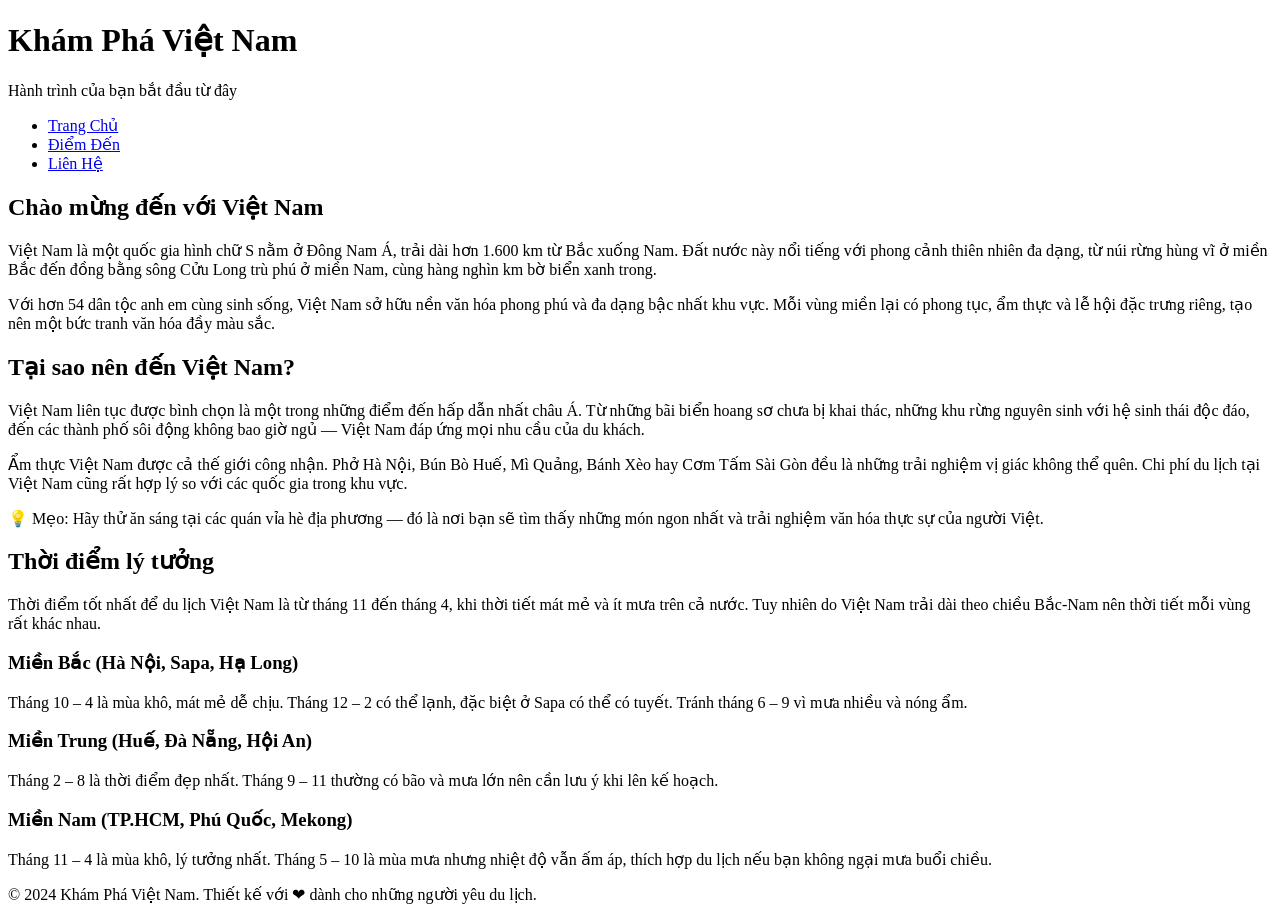
==== index.html @ ee21810f "Update index.html" ====
<!DOCTYPE html>
<html lang="vi">

<head>
    <meta charset="UTF-8">
    <meta name="viewport" content="width=device-width, initial-scale=1.0">
    <title>Khám Phá Việt Nam</title>
    <link rel="stylesheet" href="styles.css">
</head>

<body>
    <header>
        <h1>Khám Phá Việt Nam</h1>
        <p class="tagline">Hành trình của bạn bắt đầu từ đây</p>
    </header>

    <nav>
        <ul>
            <li><a href="index.html">Trang Chủ</a></li>
            <li><a href="destinations.html">Điểm Đến</a></li>
            <li><a href="contact.html">Liên Hệ</a></li>
        </ul>
    </nav>

    <main>
        <h2>Chào mừng đến với Việt Nam</h2>
        <p>Việt Nam là một quốc gia hình chữ S nằm ở Đông Nam Á, trải dài hơn 1.600 km từ Bắc xuống Nam. Đất nước này
            nổi tiếng với phong cảnh thiên nhiên đa dạng, từ núi rừng hùng vĩ ở miền Bắc đến đồng bằng sông Cửu Long trù
            phú ở miền Nam, cùng hàng nghìn km bờ biển xanh trong.</p>
        <p>Với hơn 54 dân tộc anh em cùng sinh sống, Việt Nam sở hữu nền văn hóa phong phú và đa dạng bậc nhất khu vực.
            Mỗi vùng miền lại có phong tục, ẩm thực và lễ hội đặc trưng riêng, tạo nên một bức tranh văn hóa đầy màu
            sắc.</p>

        <h2>Tại sao nên đến Việt Nam?</h2>
        <p>Việt Nam liên tục được bình chọn là một trong những điểm đến hấp dẫn nhất châu Á. Từ những bãi biển hoang sơ
            chưa bị khai thác, những khu rừng nguyên sinh với hệ sinh thái độc đáo, đến các thành phố sôi động không bao
            giờ ngủ — Việt Nam đáp ứng mọi nhu cầu của du khách.</p>
        <p>Ẩm thực Việt Nam được cả thế giới công nhận. Phở Hà Nội, Bún Bò Huế, Mì Quảng, Bánh Xèo hay Cơm Tấm Sài Gòn
            đều là những trải nghiệm vị giác không thể quên. Chi phí du lịch tại Việt Nam cũng rất hợp lý so với các
            quốc gia trong khu vực.</p>
        <div class="tip">💡 Mẹo: Hãy thử ăn sáng tại các quán vỉa hè địa phương — đó là nơi bạn sẽ tìm thấy những món
            ngon nhất và trải nghiệm văn hóa thực sự của người Việt.</div>

        <h2>Thời điểm lý tưởng</h2>
        <p>Thời điểm tốt nhất để du lịch Việt Nam là từ tháng 11 đến tháng 4, khi thời tiết mát mẻ và ít mưa trên cả
            nước. Tuy nhiên do Việt Nam trải dài theo chiều Bắc-Nam nên thời tiết mỗi vùng rất khác nhau.</p>

        <h3>Miền Bắc (Hà Nội, Sapa, Hạ Long)</h3>
        <p>Tháng 10 – 4 là mùa khô, mát mẻ dễ chịu. Tháng 12 – 2 có thể lạnh, đặc biệt ở Sapa có thể có tuyết. Tránh
            tháng 6 – 9 vì mưa nhiều và nóng ẩm.</p>

        <h3>Miền Trung (Huế, Đà Nẵng, Hội An)</h3>
        <p>Tháng 2 – 8 là thời điểm đẹp nhất. Tháng 9 – 11 thường có bão và mưa lớn nên cần lưu ý khi lên kế hoạch.</p>

        <h3>Miền Nam (TP.HCM, Phú Quốc, Mekong)</h3>
        <p>Tháng 11 – 4 là mùa khô, lý tưởng nhất. Tháng 5 – 10 là mùa mưa nhưng nhiệt độ vẫn ấm áp, thích hợp du lịch
            nếu bạn không ngại mưa buổi chiều.</p>
    </main>

    <footer>
        <p>&copy; 2024 Khám Phá Việt Nam. Thiết kế với ❤ dành cho những người yêu du lịch.</p>
    </footer>
</body>

</html>
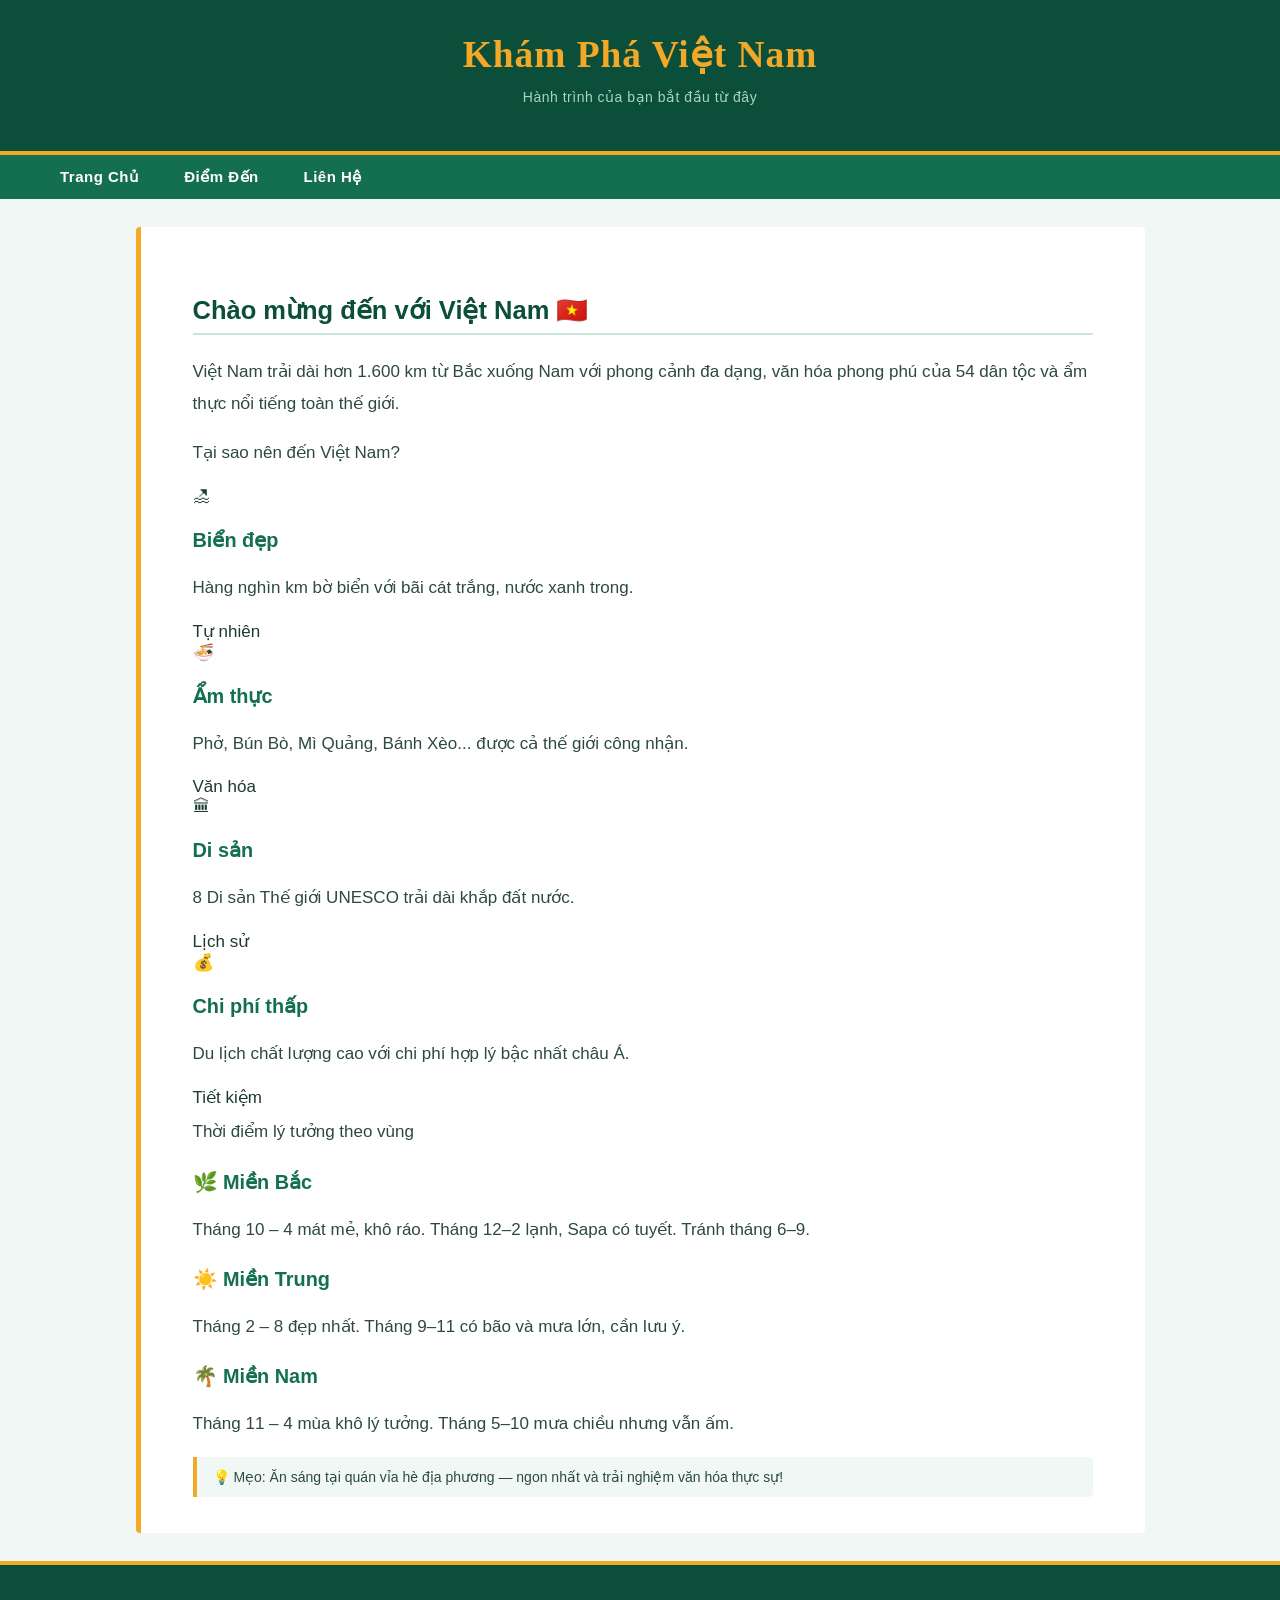
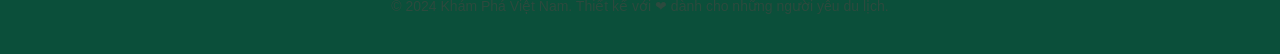
==== commit 6eb3030b: "Update index.html" ====
--- a/index.html
+++ b/index.html
@@ -1,13 +1,11 @@
 <!DOCTYPE html>
 <html lang="vi">
-
 <head>
     <meta charset="UTF-8">
     <meta name="viewport" content="width=device-width, initial-scale=1.0">
     <title>Khám Phá Việt Nam</title>
     <link rel="stylesheet" href="styles.css">
 </head>
-
 <body>
     <header>
         <h1>Khám Phá Việt Nam</h1>
@@ -23,43 +21,60 @@
     </nav>
 
     <main>
-        <h2>Chào mừng đến với Việt Nam</h2>
-        <p>Việt Nam là một quốc gia hình chữ S nằm ở Đông Nam Á, trải dài hơn 1.600 km từ Bắc xuống Nam. Đất nước này
-            nổi tiếng với phong cảnh thiên nhiên đa dạng, từ núi rừng hùng vĩ ở miền Bắc đến đồng bằng sông Cửu Long trù
-            phú ở miền Nam, cùng hàng nghìn km bờ biển xanh trong.</p>
-        <p>Với hơn 54 dân tộc anh em cùng sinh sống, Việt Nam sở hữu nền văn hóa phong phú và đa dạng bậc nhất khu vực.
-            Mỗi vùng miền lại có phong tục, ẩm thực và lễ hội đặc trưng riêng, tạo nên một bức tranh văn hóa đầy màu
-            sắc.</p>
+        <div class="hero">
+            <h2>Chào mừng đến với Việt Nam 🇻🇳</h2>
+            <p>Việt Nam trải dài hơn 1.600 km từ Bắc xuống Nam với phong cảnh đa dạng, văn hóa phong phú của 54 dân tộc và ẩm thực nổi tiếng toàn thế giới.</p>
+        </div>
 
-        <h2>Tại sao nên đến Việt Nam?</h2>
-        <p>Việt Nam liên tục được bình chọn là một trong những điểm đến hấp dẫn nhất châu Á. Từ những bãi biển hoang sơ
-            chưa bị khai thác, những khu rừng nguyên sinh với hệ sinh thái độc đáo, đến các thành phố sôi động không bao
-            giờ ngủ — Việt Nam đáp ứng mọi nhu cầu của du khách.</p>
-        <p>Ẩm thực Việt Nam được cả thế giới công nhận. Phở Hà Nội, Bún Bò Huế, Mì Quảng, Bánh Xèo hay Cơm Tấm Sài Gòn
-            đều là những trải nghiệm vị giác không thể quên. Chi phí du lịch tại Việt Nam cũng rất hợp lý so với các
-            quốc gia trong khu vực.</p>
-        <div class="tip">💡 Mẹo: Hãy thử ăn sáng tại các quán vỉa hè địa phương — đó là nơi bạn sẽ tìm thấy những món
-            ngon nhất và trải nghiệm văn hóa thực sự của người Việt.</div>
+        <p class="section-title">Tại sao nên đến Việt Nam?</p>
+        <div class="cards">
+            <div class="card">
+                <div class="icon">🏖</div>
+                <h3>Biển đẹp</h3>
+                <p>Hàng nghìn km bờ biển với bãi cát trắng, nước xanh trong.</p>
+                <span class="tag">Tự nhiên</span>
+            </div>
+            <div class="card">
+                <div class="icon">🍜</div>
+                <h3>Ẩm thực</h3>
+                <p>Phở, Bún Bò, Mì Quảng, Bánh Xèo... được cả thế giới công nhận.</p>
+                <span class="tag">Văn hóa</span>
+            </div>
+            <div class="card">
+                <div class="icon">🏛</div>
+                <h3>Di sản</h3>
+                <p>8 Di sản Thế giới UNESCO trải dài khắp đất nước.</p>
+                <span class="tag">Lịch sử</span>
+            </div>
+            <div class="card">
+                <div class="icon">💰</div>
+                <h3>Chi phí thấp</h3>
+                <p>Du lịch chất lượng cao với chi phí hợp lý bậc nhất châu Á.</p>
+                <span class="tag">Tiết kiệm</span>
+            </div>
+        </div>
 
-        <h2>Thời điểm lý tưởng</h2>
-        <p>Thời điểm tốt nhất để du lịch Việt Nam là từ tháng 11 đến tháng 4, khi thời tiết mát mẻ và ít mưa trên cả
-            nước. Tuy nhiên do Việt Nam trải dài theo chiều Bắc-Nam nên thời tiết mỗi vùng rất khác nhau.</p>
+        <p class="section-title">Thời điểm lý tưởng theo vùng</p>
+        <div class="info-grid">
+            <div class="info-box">
+                <h3>🌿 Miền Bắc</h3>
+                <p>Tháng 10 – 4 mát mẻ, khô ráo. Tháng 12–2 lạnh, Sapa có tuyết. Tránh tháng 6–9.</p>
+            </div>
+            <div class="info-box">
+                <h3>☀️ Miền Trung</h3>
+                <p>Tháng 2 – 8 đẹp nhất. Tháng 9–11 có bão và mưa lớn, cần lưu ý.</p>
+            </div>
+            <div class="info-box">
+                <h3>🌴 Miền Nam</h3>
+                <p>Tháng 11 – 4 mùa khô lý tưởng. Tháng 5–10 mưa chiều nhưng vẫn ấm.</p>
+            </div>
+        </div>
 
-        <h3>Miền Bắc (Hà Nội, Sapa, Hạ Long)</h3>
-        <p>Tháng 10 – 4 là mùa khô, mát mẻ dễ chịu. Tháng 12 – 2 có thể lạnh, đặc biệt ở Sapa có thể có tuyết. Tránh
-            tháng 6 – 9 vì mưa nhiều và nóng ẩm.</p>
-
-        <h3>Miền Trung (Huế, Đà Nẵng, Hội An)</h3>
-        <p>Tháng 2 – 8 là thời điểm đẹp nhất. Tháng 9 – 11 thường có bão và mưa lớn nên cần lưu ý khi lên kế hoạch.</p>
-
-        <h3>Miền Nam (TP.HCM, Phú Quốc, Mekong)</h3>
-        <p>Tháng 11 – 4 là mùa khô, lý tưởng nhất. Tháng 5 – 10 là mùa mưa nhưng nhiệt độ vẫn ấm áp, thích hợp du lịch
-            nếu bạn không ngại mưa buổi chiều.</p>
+        <div class="tip">💡 Mẹo: Ăn sáng tại quán vỉa hè địa phương — ngon nhất và trải nghiệm văn hóa thực sự!</div>
     </main>
 
     <footer>
         <p>&copy; 2024 Khám Phá Việt Nam. Thiết kế với ❤ dành cho những người yêu du lịch.</p>
     </footer>
 </body>
-
 </html>
--- a/styles.css
+++ b/styles.css
@@ -0,0 +1,129 @@
+/* =============================================
+   Michigan CSS Course - Homework 1
+   Single stylesheet for all three HTML pages
+   ============================================= */
+
+/* --- body: font-family + font-size --- */
+body {
+    font-family: 'Trebuchet MS', Verdana, sans-serif;
+    font-size: 17px;
+    margin: 0;
+    padding: 0;
+    background-color: #f0f7f4;
+    color: #1c3a2e;
+}
+
+/* --- header: background-color --- */
+header {
+    background-color: #0b4f3a;
+    padding: 32px 40px 26px;
+    border-bottom: 4px solid #f4a828;
+}
+
+/* --- nav: background-color --- */
+nav {
+    background-color: #136f50;
+    padding: 0 40px;
+}
+
+nav ul {
+    list-style: none;
+    margin: 0;
+    padding: 0;
+}
+
+/* --- li: display + width --- */
+li {
+    display: inline;
+    width: auto;
+}
+
+nav li {
+    display: inline-block;
+    width: auto;
+}
+
+nav a {
+    display: inline-block;
+    color: #ffffff;
+    text-decoration: none;
+    font-weight: bold;
+    font-size: 15px;
+    padding: 13px 20px;
+    letter-spacing: 0.5px;
+}
+
+nav a:hover {
+    background-color: #0b4f3a;
+    text-decoration: underline;
+}
+
+/* --- main: background-color + font-size --- */
+main {
+    background-color: #ffffff;
+    font-size: 17px;
+    padding: 36px 52px;
+    max-width: 900px;
+    margin: 28px auto;
+    border-left: 5px solid #f4a828;
+    border-radius: 4px;
+}
+
+/* --- footer: background-color --- */
+footer {
+    background-color: #0b4f3a;
+    color: #c8e6da;
+    padding: 20px 40px;
+    text-align: center;
+    font-size: 14px;
+    border-top: 4px solid #f4a828;
+}
+
+/* --- h1: text-align + font-family + color --- */
+h1 {
+    text-align: center;
+    font-family: Georgia, 'Times New Roman', serif;
+    color: #f4a828;
+    font-size: 2.2em;
+    letter-spacing: 1px;
+    margin: 0;
+}
+
+h2 {
+    color: #0b4f3a;
+    border-bottom: 2px solid #c8e6da;
+    padding-bottom: 8px;
+    margin-top: 32px;
+}
+
+h3 {
+    color: #136f50;
+    margin-top: 22px;
+}
+
+/* --- p: line-height --- */
+p {
+    line-height: 1.9;
+    color: #2c4a3e;
+    margin-top: 8px;
+}
+
+/* tagline dưới h1 */
+.tagline {
+    text-align: center;
+    color: #a8d5c0;
+    font-size: 14px;
+    margin-top: 8px;
+    letter-spacing: 0.5px;
+}
+
+/* hộp mẹo du lịch */
+.tip {
+    background-color: #f0f7f4;
+    border-left: 4px solid #f4a828;
+    padding: 12px 16px;
+    margin-top: 14px;
+    font-size: 14px;
+    color: #2c4a3e;
+    border-radius: 0 4px 4px 0;
+}
